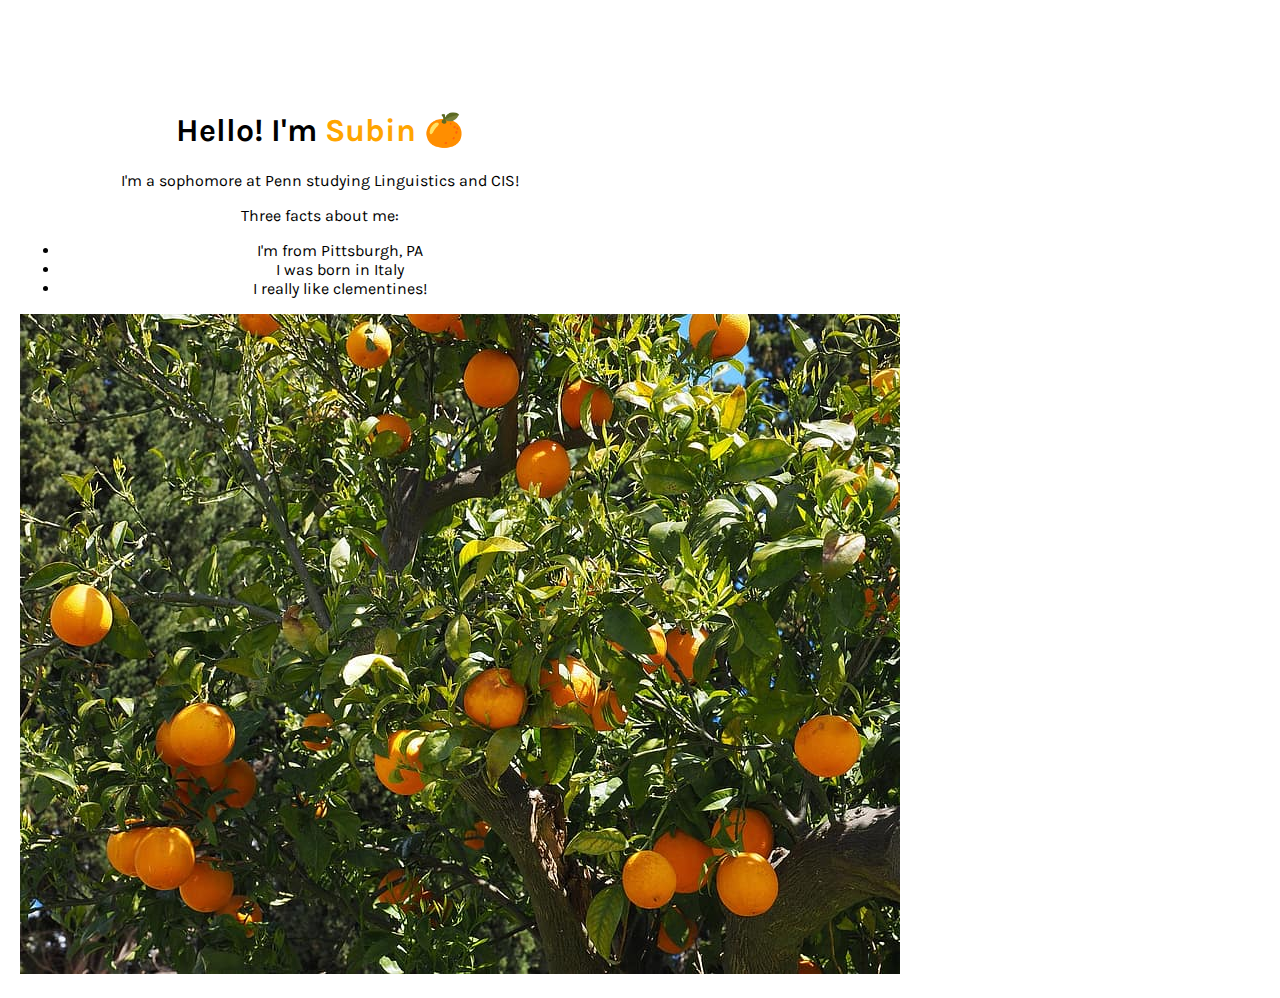
==== index.html @ 041d7ccf "build site" ====
<!DOCTYPE html>
<html>
    <head>
        <title>Subin Kim</title>
        <link rel="stylesheet" type="text/css" href="style.css">
    </head>
    <body>
        <div class="center">
            <div id="intro">
                <h1>Hello! I'm <span style="color:orange">Subin</span> 🍊</h1>
                <p>I'm a sophomore at Penn studying Linguistics and CIS!</p>
            </div>
    
            <div id="fun-facts">
                <p>Three facts about me:</p>
                <ul>
                    <li>I'm from Pittsburgh, PA</li>
                    <li>I was born in Italy</li>
                    <li>I really like clementines!</li>
                    </ul>
            </div>
    
            <div id="pics">
                <img src="clementines.jpg"/>
        </div>
        </div>
    </body>
</html>
---- style.css ----
@import url('https://fonts.googleapis.com/css2?family=Karla&display=swap');

#intro {
    text-align: center
}

body {
    font-family: 'Karla', sans-serif;
    text-align: center;
}

.center {
    position: absolute;
    margin: auto;
    top: 70px;
    left: 0;
    max-width: 600px;
    border-radius: 20px;
    padding: 20px;

    animation: fadInAnimation ease 0.5s;
    animation-iteration-count: 1;
    animation-fill-mode: forwards;
}
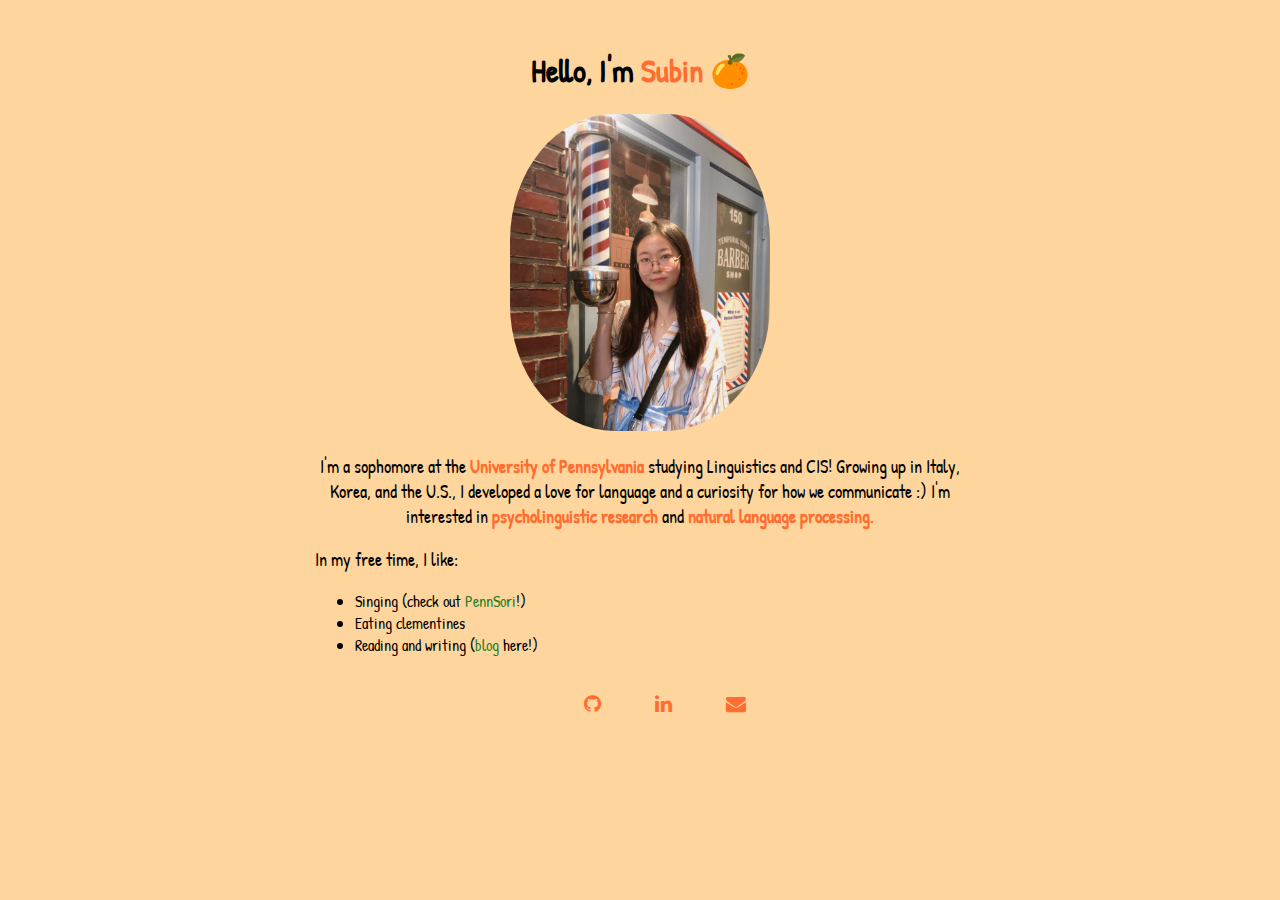
==== commit 393ee521: "update aesthetics" ====
--- a/index.html
+++ b/index.html
@@ -3,26 +3,33 @@
     <head>
         <title>Subin Kim</title>
         <link rel="stylesheet" type="text/css" href="style.css">
+        <link rel="stylesheet" href="https://cdnjs.cloudflare.com/ajax/libs/font-awesome/4.7.0/css/font-awesome.min.css">
     </head>
     <body>
         <div class="center">
             <div id="intro">
-                <h1>Hello! I'm <span style="color:orange">Subin</span> 🍊</h1>
-                <p>I'm a sophomore at Penn studying Linguistics and CIS!</p>
+                <h1>Hello, I'm <span style="color:#ff6e30">Subin</span> 🍊</h1>
+                <div class="pic">
+                    <img src="me.jpeg">
+                </div>
+                <p>I'm a sophomore at the <span style="color:#ff6e30">University of Pennsylvania</span> studying Linguistics and CIS! Growing up in Italy, Korea, and the U.S., I developed a love for language and a curiosity for how we communicate :) I'm interested in <span style="color:#ff6e30">psycholinguistic research</span> and <span style="color:#ff6e30">natural language processing.</span></p>
             </div>
-    
+            
             <div id="fun-facts">
-                <p>Three facts about me:</p>
+                <p>In my free time, I like:</p>
                 <ul>
-                    <li>I'm from Pittsburgh, PA</li>
-                    <li>I was born in Italy</li>
-                    <li>I really like clementines!</li>
+                    <li>Singing (check out <a href="https://www.youtube.com/user/PennSori" target="_blank" rel="noopener noreferrer">PennSori</a>!)</li>
+                    <li>Eating clementines</li>
+                    <li>Reading and writing (<a href="http://subinkim.pythonanywhere.com/" target="_blank" rel="noopener noreferrer">blog</a> here!)</li>
                     </ul>
+            </div><br>
+
+            <div id="links">
+                    <a href="https://github.com/subinkim00" class="fa fa-github"></span></a>
+                    <a href="https://www.linkedin.com/in/subin-kim00/" class="icon fa fa-linkedin"></a>
+                    <a href="mailto:subinkim@sas.upenn.edu" class="icon fa fa-envelope"></a>
+                </ul>
             </div>
-    
-            <div id="pics">
-                <img src="clementines.jpg"/>
-        </div>
         </div>
     </body>
 </html>--- a/style.css
+++ b/style.css
@@ -1,24 +1,59 @@
-@import url('https://fonts.googleapis.com/css2?family=Karla&display=swap');
+@import url('https://fonts.googleapis.com/css2?family=Patrick+Hand&display=swap');
+
+body {
+    font-family: 'Patrick Hand', cursive;
+    text-align: center;
+    background-color: #ffd59e;
+}
+
+p {
+    font-size: 18px;
+}
 
 #intro {
-    text-align: center
-}
-
-body {
-    font-family: 'Karla', sans-serif;
     text-align: center;
 }
 
 .center {
-    position: absolute;
     margin: auto;
     top: 70px;
+    right: 0;
     left: 0;
-    max-width: 600px;
-    border-radius: 20px;
+    bottom: 70px;
+    max-width: 650px;
     padding: 20px;
 
     animation: fadInAnimation ease 0.5s;
     animation-iteration-count: 1;
     animation-fill-mode: forwards;
+}
+
+#fun-facts {
+    text-align: left;
+}
+
+img {
+    width: 40%;
+    height: 40%;
+    border-radius: 40%
+}
+
+a {
+    text-decoration: none;
+    color: #228027;
+}
+
+a:hover {
+    font-size: 18px;
+    font-weight: bold;
+}
+
+span {
+    font-weight: bold;
+}
+
+#links a{
+    margin-left: 2.5em;
+    color:#ff6e30;
+    font-size: 20px;
 }